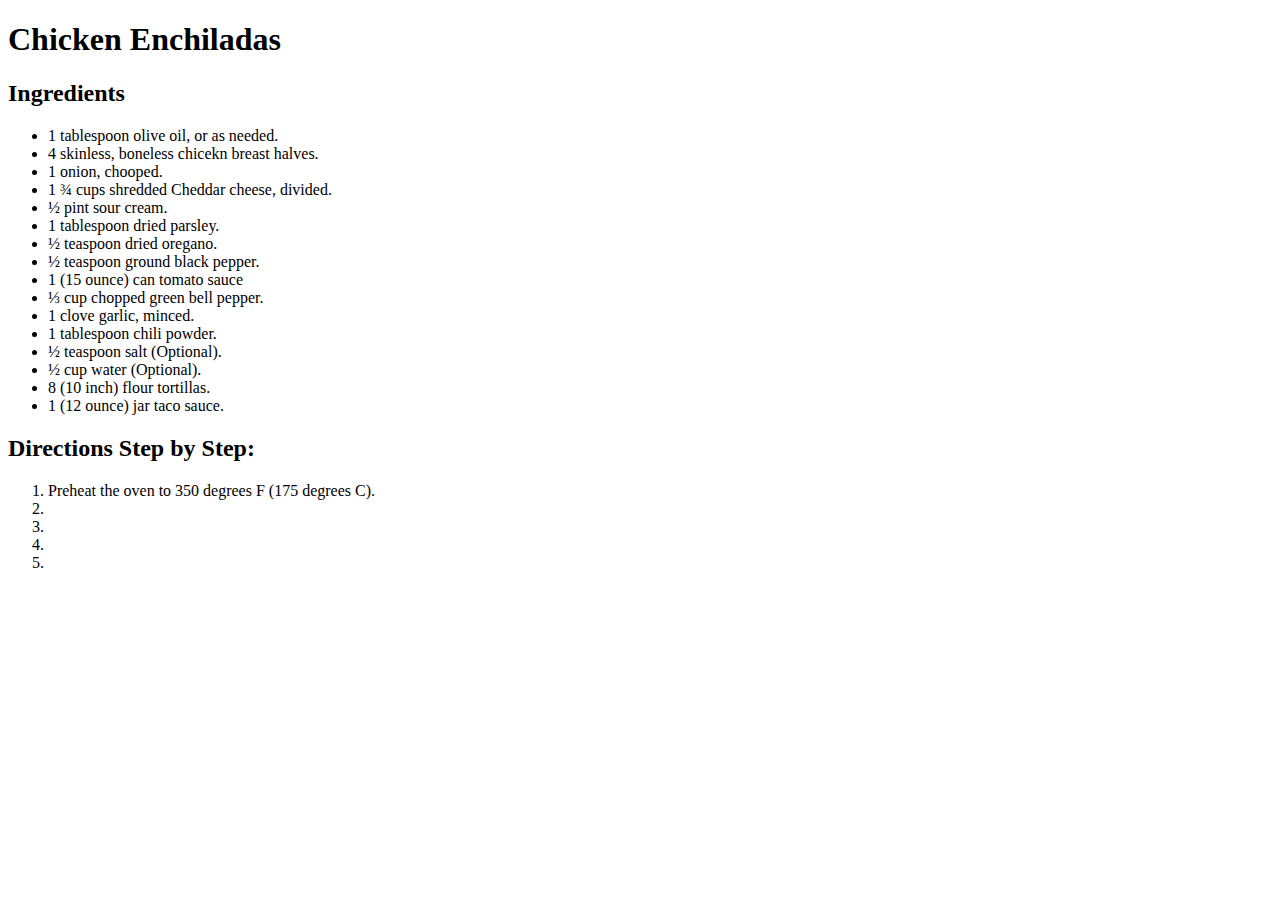
==== recipes/Enchiladas.html @ 838df743 "Added new html file and updated the index.html file" ====
<!DOCTYPE html>
<html lang="en">
<head>
    <meta charset="UTF-8">
    <meta http-equiv="X-UA-Compatible" content="IE=edge">
    <meta name="viewport" content="width=device-width, initial-scale=1.0">
    <title>Enchiladas</title>
</head>
<body>
    <h1>Chicken Enchiladas</h1>
    <h2>Ingredients</h2>
    <ul>
        <li> 1 tablespoon olive oil, or as needed.</li>
        <li> 4 skinless, boneless chicekn breast halves.</li>
        <li> 1 onion, chooped.</li>
        <li> 1 &frac34; cups shredded Cheddar cheese, divided.</li>
        <li> &frac12; pint sour cream.</li>
        <li> 1 tablespoon dried parsley.</li>
        <li> &frac12; teaspoon dried oregano.</li>
        <li> &frac12; teaspoon ground black pepper.</li>
        <li> 1 (15 ounce) can tomato sauce</li>
        <li> &frac13; cup chopped green bell pepper.</li>
        <li> 1 clove garlic, minced.</li>
        <li> 1 tablespoon chili powder.</li>
        <li> &frac12; teaspoon salt (Optional).</li>
        <li> &frac12; cup water (Optional).</li>
        <li> 8 (10 inch) flour tortillas.</li>
        <li> 1 (12 ounce) jar taco sauce.</li>
    </ul>
    <h2>Directions Step by Step:</h2>
    <ol>
        <li>Preheat the oven to 350 degrees F (175 degrees C).</li>
        <li></li>
        <li></li>
        <li></li>
        <li></li>
    </ol>
</body>
</html>
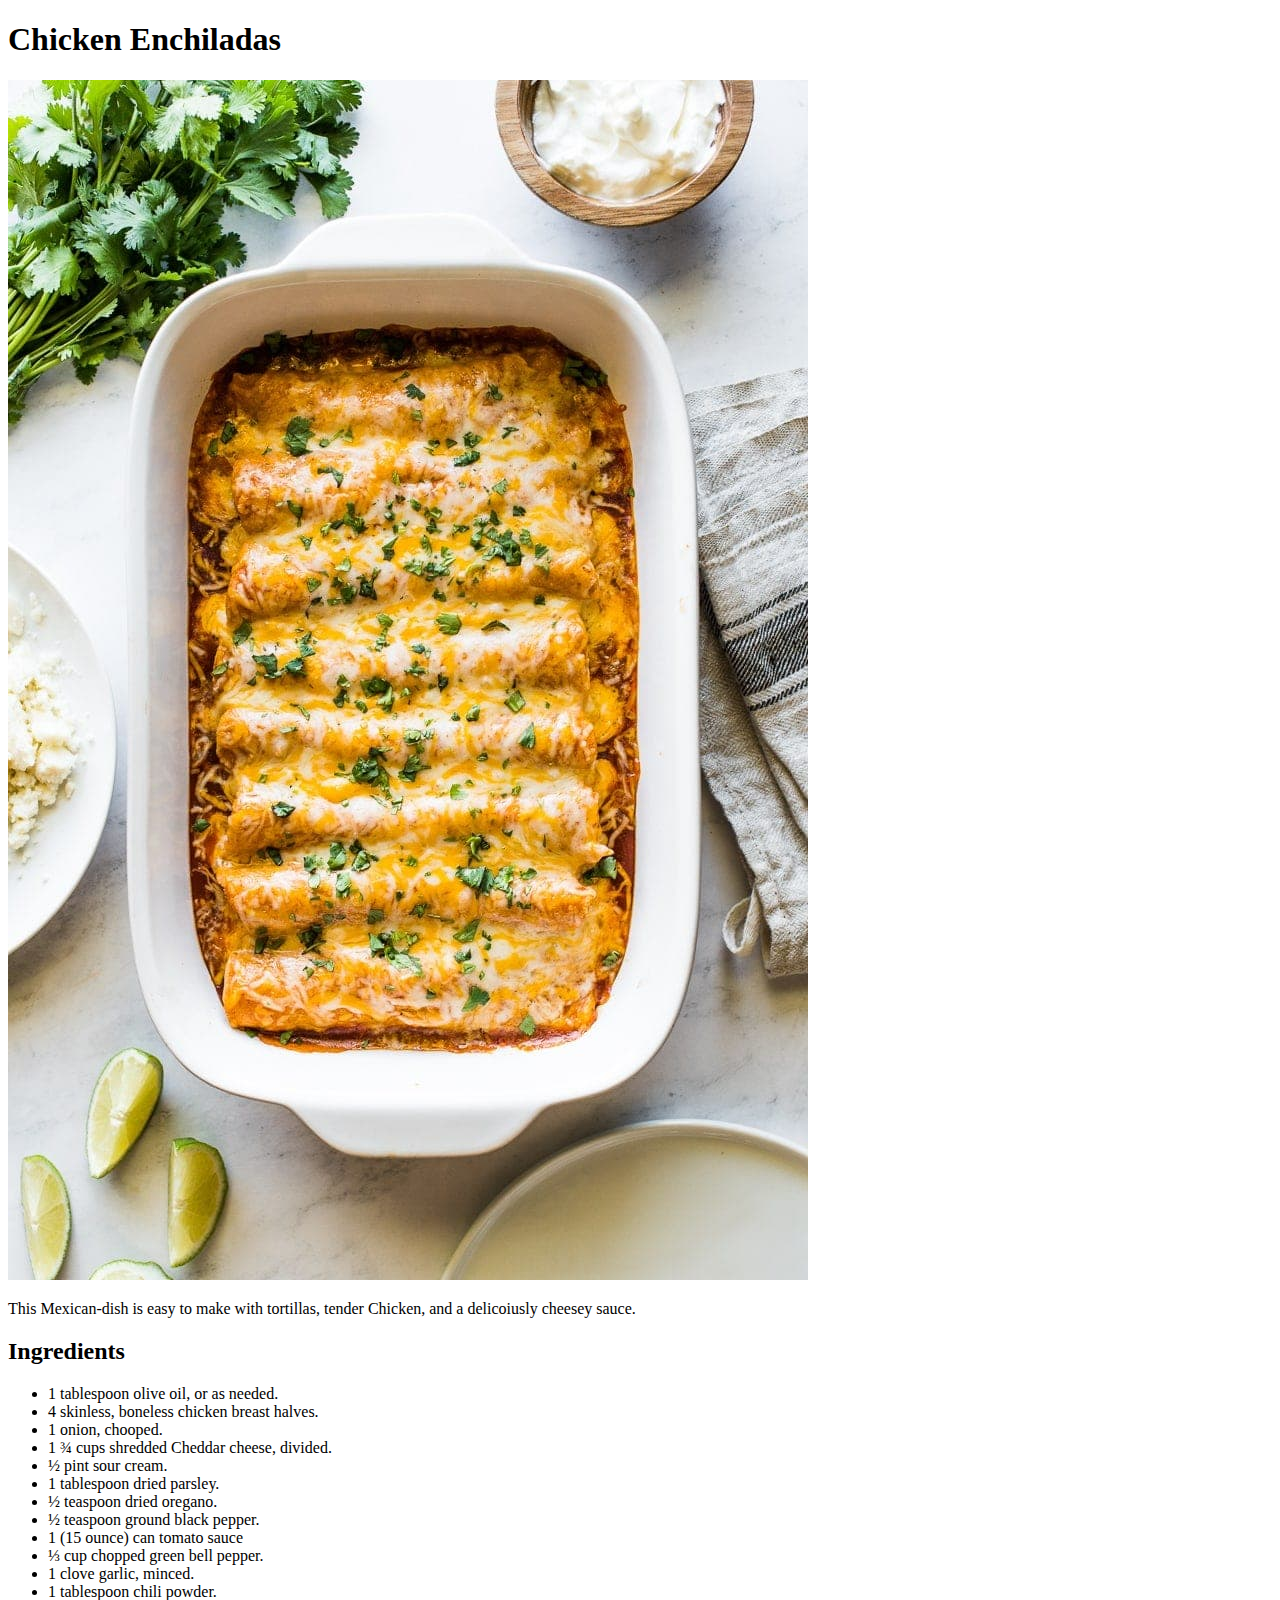
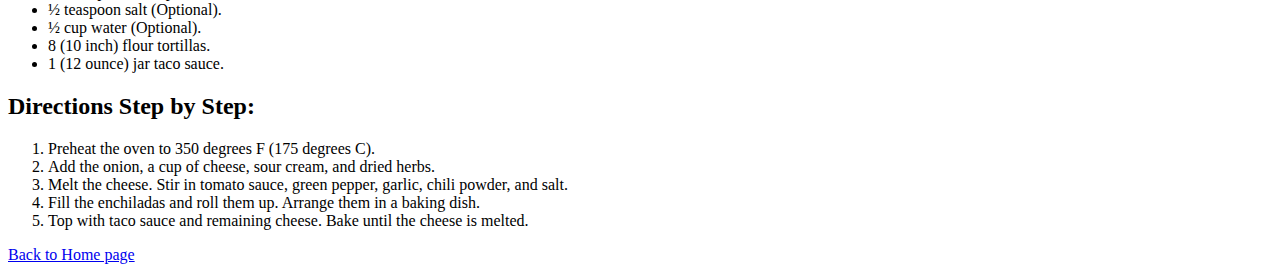
==== commit 5e1e23e6: "Finished project by adding all files with images" ====
--- a/recipes/Enchiladas.html
+++ b/recipes/Enchiladas.html
@@ -8,10 +8,12 @@
 </head>
 <body>
     <h1>Chicken Enchiladas</h1>
+    <img src="../images/Enchiladas.jpg" alt="Picture of Chicken enchiladas">
+    <p> This Mexican-dish is easy to make with tortillas, tender Chicken, and a delicoiusly cheesey sauce.</p>
     <h2>Ingredients</h2>
     <ul>
         <li> 1 tablespoon olive oil, or as needed.</li>
-        <li> 4 skinless, boneless chicekn breast halves.</li>
+        <li> 4 skinless, boneless chicken breast halves.</li>
         <li> 1 onion, chooped.</li>
         <li> 1 &frac34; cups shredded Cheddar cheese, divided.</li>
         <li> &frac12; pint sour cream.</li>
@@ -29,11 +31,12 @@
     </ul>
     <h2>Directions Step by Step:</h2>
     <ol>
-        <li>Preheat the oven to 350 degrees F (175 degrees C).</li>
-        <li></li>
-        <li></li>
-        <li></li>
-        <li></li>
+        <li> Preheat the oven to 350 degrees F (175 degrees C).</li>
+        <li> Add the onion, a cup of cheese, sour cream, and dried herbs.</li>
+        <li> Melt the cheese. Stir in tomato sauce, green pepper, garlic, chili powder, and salt.</li>
+        <li> Fill the enchiladas and roll them up. Arrange them in a baking dish.</li>
+        <li> Top with taco sauce and remaining cheese. Bake until the cheese is melted.</li>
     </ol>
+    <a href="../index.html">Back to Home page</a>
 </body>
 </html>
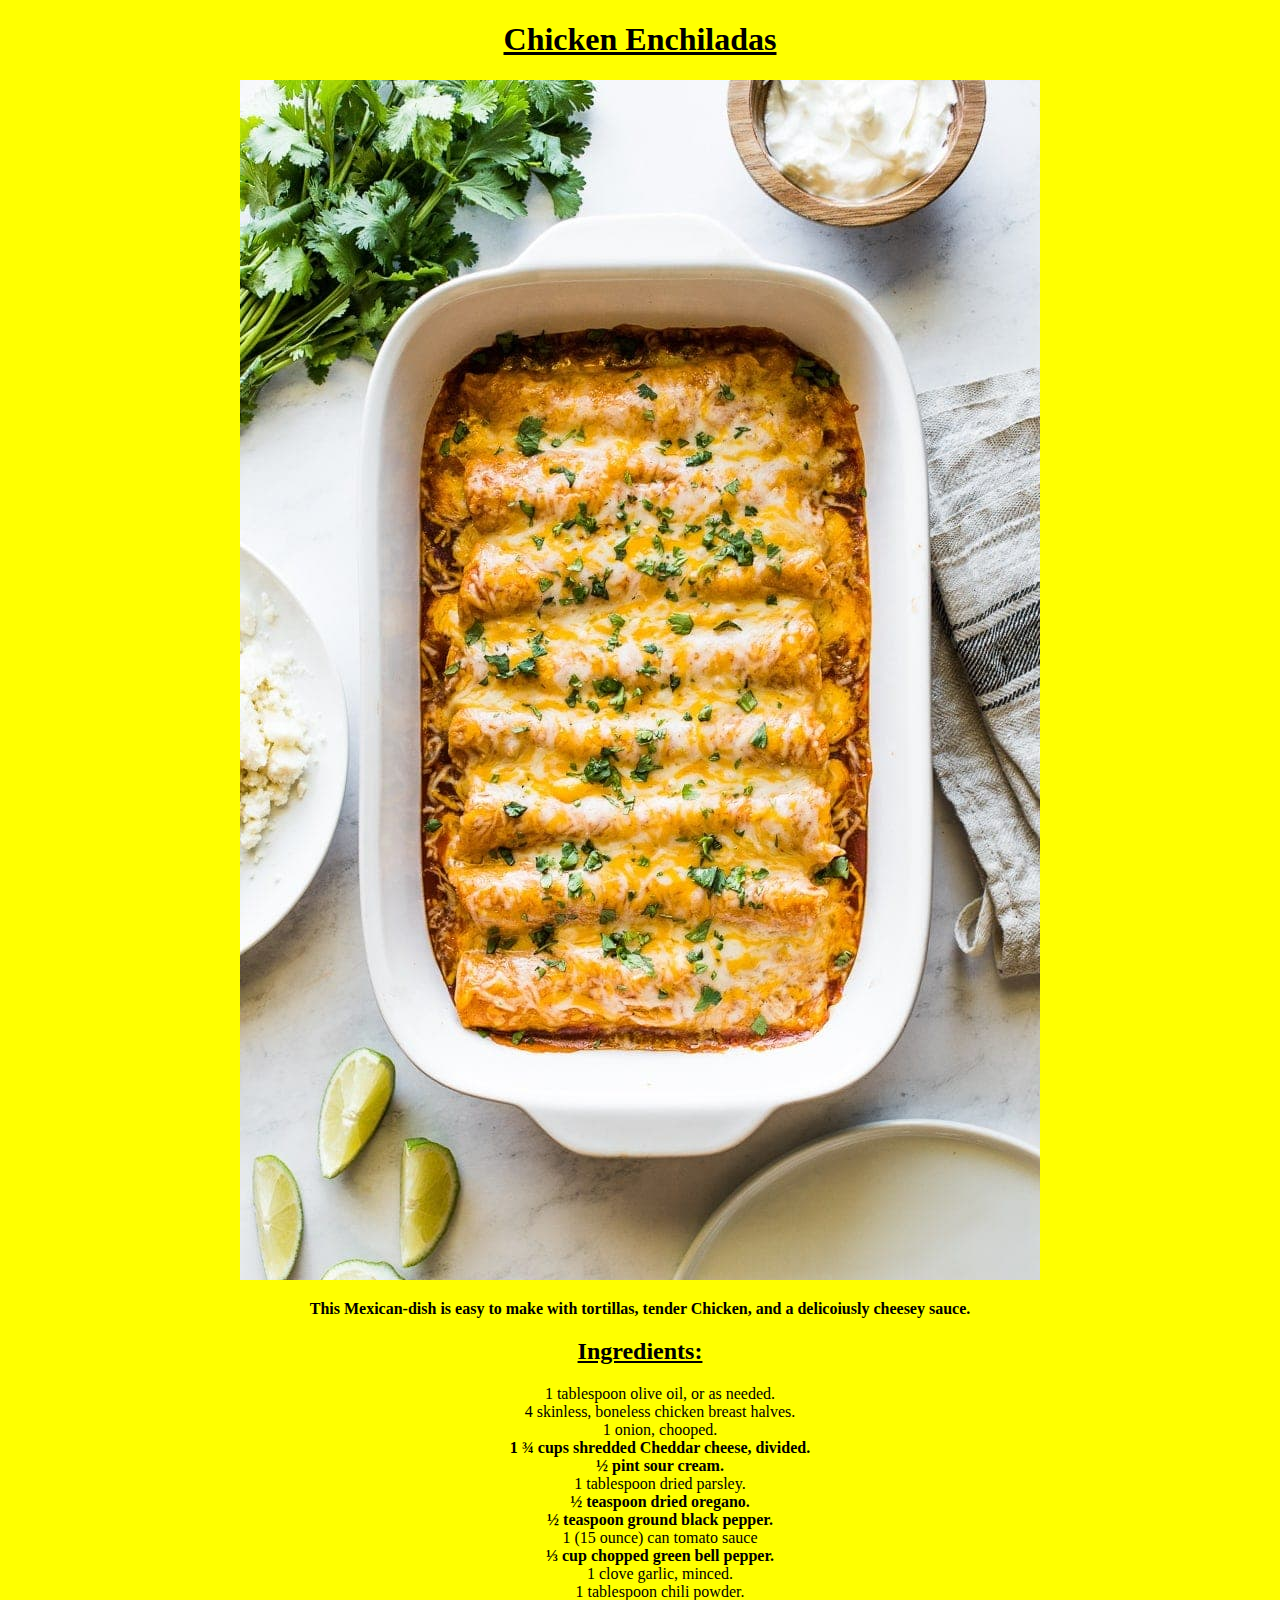
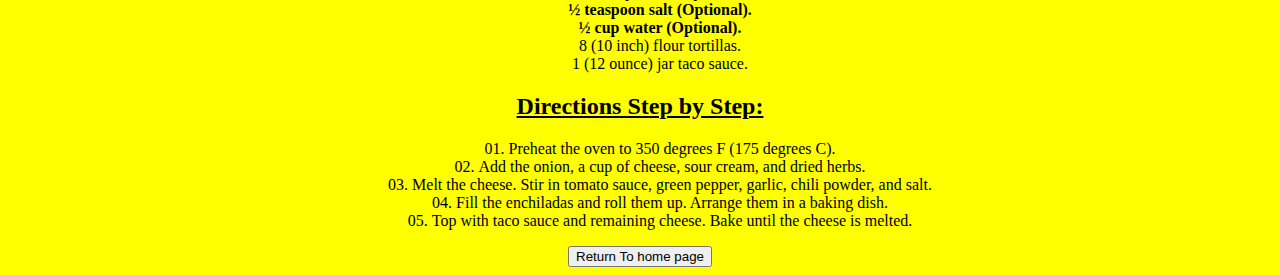
==== commit fb83a56a: "Revised picture and added style css." ====
--- a/recipes/Enchiladas.html
+++ b/recipes/Enchiladas.html
@@ -4,28 +4,29 @@
     <meta charset="UTF-8">
     <meta http-equiv="X-UA-Compatible" content="IE=edge">
     <meta name="viewport" content="width=device-width, initial-scale=1.0">
+    <link rel="stylesheet" href="style.css"/>
     <title>Enchiladas</title>
 </head>
 <body>
     <h1>Chicken Enchiladas</h1>
     <img src="../images/Enchiladas.jpg" alt="Picture of Chicken enchiladas">
     <p> This Mexican-dish is easy to make with tortillas, tender Chicken, and a delicoiusly cheesey sauce.</p>
-    <h2>Ingredients</h2>
+    <h2>Ingredients:</h2>
     <ul>
         <li> 1 tablespoon olive oil, or as needed.</li>
         <li> 4 skinless, boneless chicken breast halves.</li>
         <li> 1 onion, chooped.</li>
-        <li> 1 &frac34; cups shredded Cheddar cheese, divided.</li>
-        <li> &frac12; pint sour cream.</li>
+        <li class = "Fractions"> 1 &frac34; cups shredded Cheddar cheese, divided.</li>
+        <li class = "Fractions"> &frac12; pint sour cream.</li>
         <li> 1 tablespoon dried parsley.</li>
-        <li> &frac12; teaspoon dried oregano.</li>
-        <li> &frac12; teaspoon ground black pepper.</li>
+        <li class = "Fractions"> &frac12; teaspoon dried oregano.</li>
+        <li class = "Fractions"> &frac12; teaspoon ground black pepper.</li>
         <li> 1 (15 ounce) can tomato sauce</li>
-        <li> &frac13; cup chopped green bell pepper.</li>
+        <li class = "Fractions"> &frac13; cup chopped green bell pepper.</li>
         <li> 1 clove garlic, minced.</li>
         <li> 1 tablespoon chili powder.</li>
-        <li> &frac12; teaspoon salt (Optional).</li>
-        <li> &frac12; cup water (Optional).</li>
+        <li class = "Fractions"> &frac12; teaspoon salt (Optional).</li>
+        <li class = "Fractions"> &frac12; cup water (Optional).</li>
         <li> 8 (10 inch) flour tortillas.</li>
         <li> 1 (12 ounce) jar taco sauce.</li>
     </ul>
@@ -37,6 +38,35 @@
         <li> Fill the enchiladas and roll them up. Arrange them in a baking dish.</li>
         <li> Top with taco sauce and remaining cheese. Bake until the cheese is melted.</li>
     </ol>
-    <a href="../index.html">Back to Home page</a>
-</body>
+    <a href="../index.html">
+        <button class="Return page">Return To home page</button>
+    </a>
+    </body>
+    <style>
+        .Fractions{
+            font-weight: bolder;
+         }
+        body{
+            background-color: yellow;
+            text-align: center;
+        }
+        ul{
+            list-style-type: none;
+        }
+        ol{
+            list-style-type: decimal-leading-zero;
+            list-style-position: inside;
+            text-align: center;
+        }
+        h1{
+            text-decoration: underline;
+        }
+        p{
+            font-weight: bolder;
+        }
+        h2{
+            text-align: center;
+            text-decoration: underline;
+        }
+    </style>
 </html>
